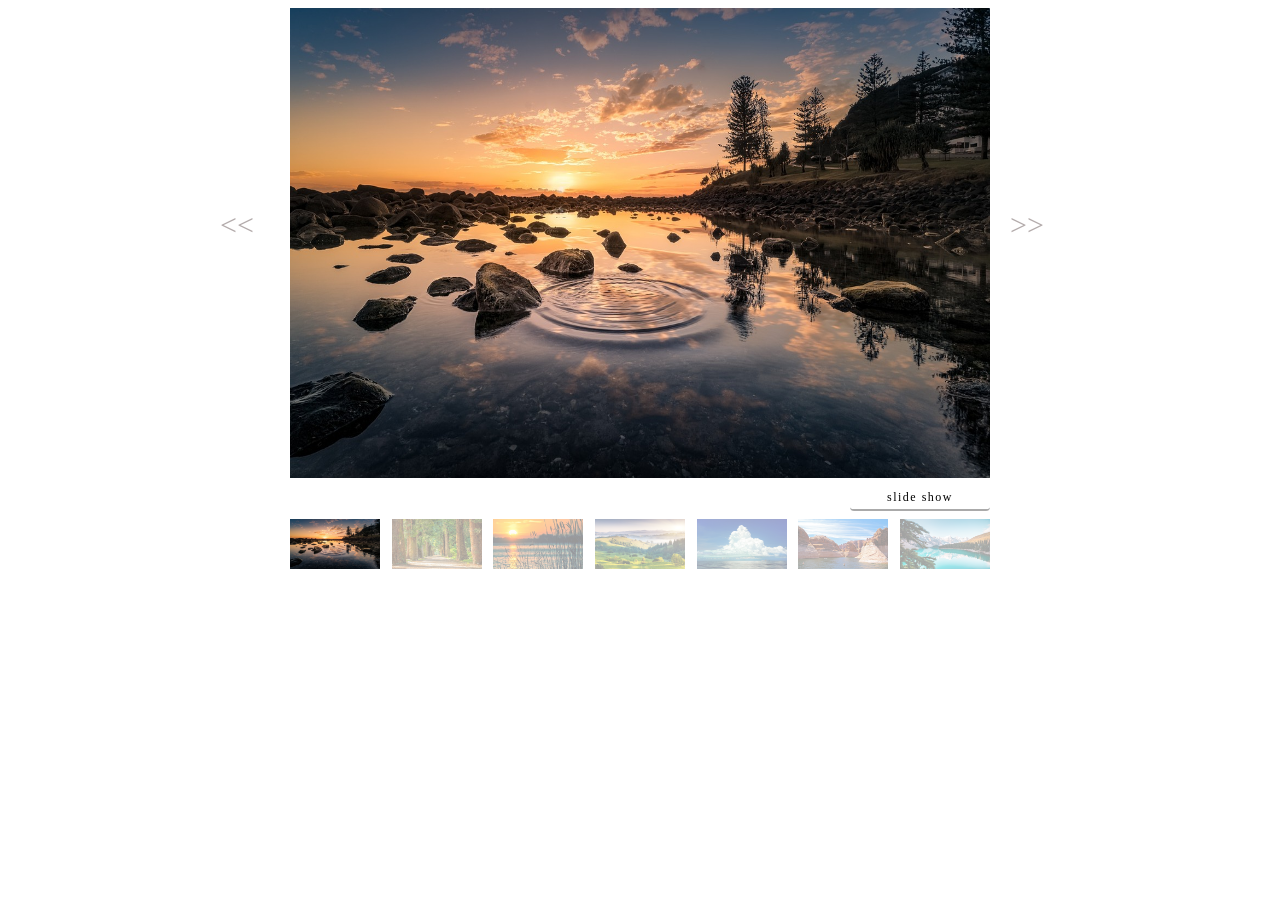
==== index.html @ 0baffd16 "Add files via upload" ====
<!DOCTYPE html>
<html lang="ja">
<head>
  <meta charset="utf-8">
  <title>Slideshow</title>
  <link rel="stylesheet" href="style.css">
</head>
<body>
  <main>
    <img id="main">
    <nav>
      <ul>
        <li id="play">slide show</li>
        <li id="prev">&lt;&lt;</li>
        <li id="next">&gt;&gt;</li>
      </ul>
    </nav>

    <ul class="thumbnails">
    </ul>
  </main>

  <script src="main.js"></script>
</body>
</html>
---- style.css ----
@charset 'utf-8';

.icon{
  font-size:200px;
}

main {
  width: 700px;
  margin: 0 auto;
  position:relative;

}

img {
  vertical-align: bottom;
}

ul {
  list-style: none;
  padding: 0;
  margin: 0;
 
  
  gap:10px;
}

#main {
  width: 100%;
  height: 470px;
  /* height: 200px; */
  margin-bottom: 8px;
}

nav {
  margin-bottom: 8px;
}

nav ul {
  display: flex;
  justify-content: space-between;

}

/* ボタン */
nav #play {
  border-bottom: 2px solid #aaa;
  box-sizing: border-box;
  letter-spacing: 1.5px;
  border-radius: 4px;
  font-size: 12px;
  padding: 4px;
  text-align: center;
  cursor: pointer;
  user-select: none;
  width: 140px;
  margin-left: auto;
}
#play:hover{
  border:none;
  border-bottom: 2px solid #797878;
  
}

nav li:hover {
  background: #f8f8f8;
}

#next,
#prev {
  width: 50px;
  /* height:200px; */
  font-size: 30px;
  font-weight: 100;
  position:absolute;
  top:200px;
  color:#6c5c5c84;
  cursor: pointer;
}
#next{
  right:-10%;
}
#prev{
  left:-10%;
}


.thumbnails {
 display:flex;
 justify-content: space-between;
  gap: 5px;
}

.thumbnails li {
  cursor: pointer;
  opacity: 0.4;
}

.thumbnails li:hover,
.thumbnails li.current {
  opacity: 1;
}

.thumbnails img {
  width: 90px;
  height:50px;
}
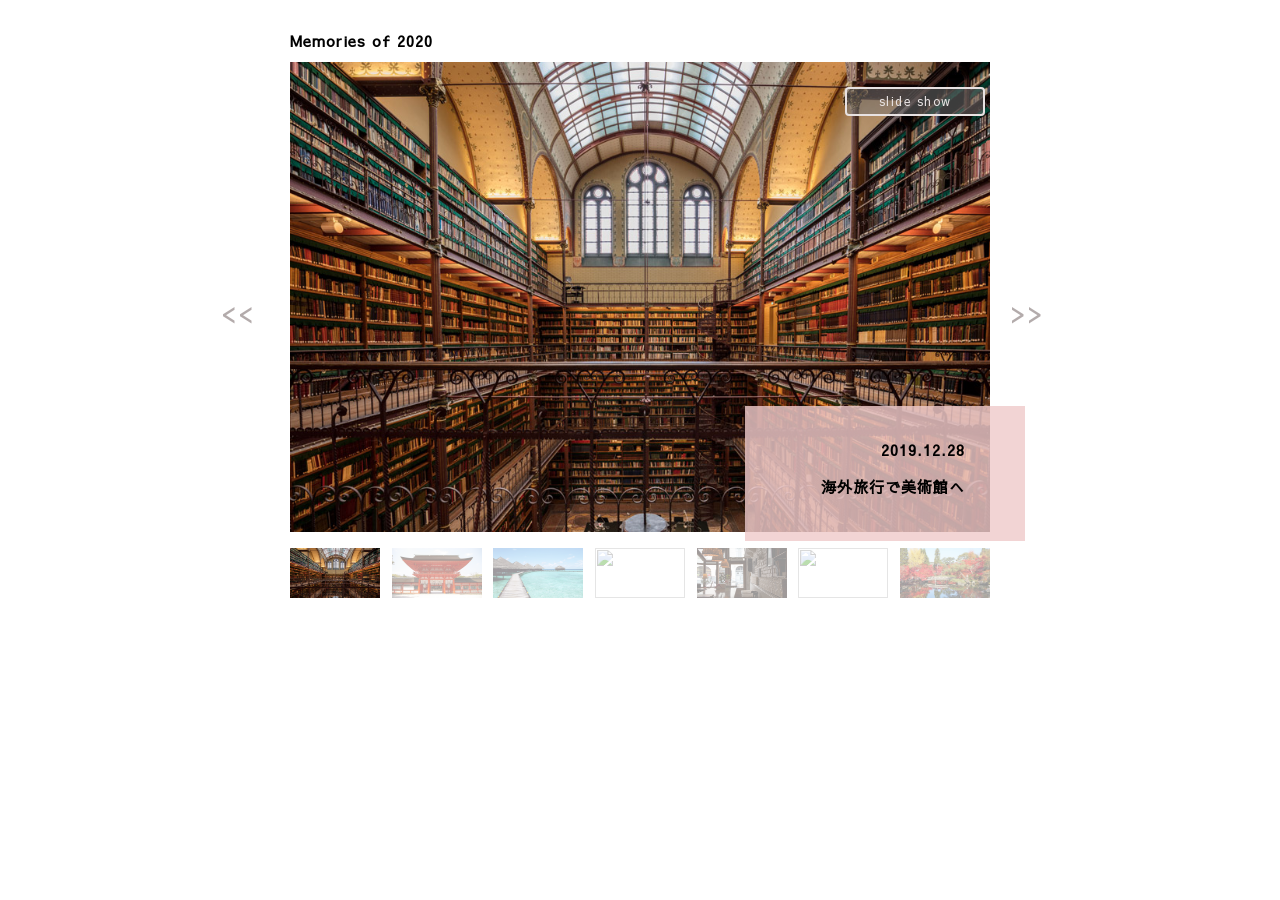
==== commit 299bd006: "Add files via upload" ====
--- a/index.html
+++ b/index.html
@@ -1,25 +1,39 @@
 <!DOCTYPE html>
 <html lang="ja">
-<head>
-  <meta charset="utf-8">
-  <title>Slideshow</title>
-  <link rel="stylesheet" href="style.css">
-</head>
-<body>
-  <main>
-    <img id="main">
-    <nav>
-      <ul>
-        <li id="play">slide show</li>
-        <li id="prev">&lt;&lt;</li>
-        <li id="next">&gt;&gt;</li>
-      </ul>
-    </nav>
+  <head>
+    <meta charset="utf-8" />
+    <title>Slideshow</title>
+    <link rel="stylesheet" href="style.css" />
+    <link rel="preconnect" href="https://fonts.googleapis.com" />
+    <link rel="preconnect" href="https://fonts.gstatic.com" crossorigin />
+    <link
+      href="https://fonts.googleapis.com/css2?family=Sawarabi+Gothic&display=swap"
+      rel="stylesheet"
+    />
+  </head>
+  <body>
+    <main>
+      <div class="container appear">
+        <div class="cover-slide">
+          <h1>Memories of 2020</h1>
+          <img id="main" class="zoom" />
+        </div>
+        <div class="text-container">
+          <h2 id="date">2020 memories</h2>
+          <h3 id="title">Pictures</h3>
+        </div>
+      </div>
+      <nav>
+        <ul>
+          <li id="play">slide show</li>
+          <li id="prev">&lt;&lt;</li>
+          <li id="next">&gt;&gt;</li>
+        </ul>
+      </nav>
 
-    <ul class="thumbnails">
-    </ul>
-  </main>
+      <ul class="thumbnails"></ul>
+    </main>
 
-  <script src="main.js"></script>
-</body>
-</html>+    <script src="main.js"></script>
+  </body>
+</html>
--- a/style.css
+++ b/style.css
@@ -1,14 +1,36 @@
 @charset 'utf-8';
 
-.icon{
-  font-size:200px;
+body {
+  font-family: "Sawarabi Gothic", sans-serif;
+  letter-spacing: 1px;
+  font-weight: 100;
+}
+
+h1,
+h2,
+h3 {
+  font-size: 15px;
+}
+
+.icon {
+  font-size: 200px;
 }
 
 main {
   width: 700px;
   margin: 0 auto;
-  position:relative;
-
+  position: relative;
+  margin-top: 30px;
+}
+.text-container {
+  position: absolute;
+  bottom: 10%;
+  right: -5%;
+  width: 200px;
+  height: 100px;
+  padding: 20px 60px 15px 20px;
+  text-align: right;
+  background-color: rgba(240, 203, 203, 0.817);
 }
 
 img {
@@ -19,9 +41,7 @@
   list-style: none;
   padding: 0;
   margin: 0;
- 
-  
-  gap:10px;
+  gap: 10px;
 }
 
 #main {
@@ -38,27 +58,30 @@
 nav ul {
   display: flex;
   justify-content: space-between;
-
 }
 
 /* ボタン */
 nav #play {
-  border-bottom: 2px solid #aaa;
+  border: 2px solid #e8e2e2;
   box-sizing: border-box;
   letter-spacing: 1.5px;
   border-radius: 4px;
   font-size: 12px;
+  color: #e8e2e2;
+  background-color: rgba(121, 120, 120, 0.5);
   padding: 4px;
   text-align: center;
   cursor: pointer;
   user-select: none;
   width: 140px;
   margin-left: auto;
+  z-index: 5;
+  position: absolute;
+  top: 10%;
+  right: 5px;
 }
-#play:hover{
-  border:none;
-  border-bottom: 2px solid #797878;
-  
+#play:hover {
+  border-bottom: 2px solid #e8e2e2;
 }
 
 nav li:hover {
@@ -71,22 +94,21 @@
   /* height:200px; */
   font-size: 30px;
   font-weight: 100;
-  position:absolute;
-  top:200px;
-  color:#6c5c5c84;
+  position: absolute;
+  top: 260px;
+  color: #6c5c5c84;
   cursor: pointer;
 }
-#next{
-  right:-10%;
+#next {
+  right: -10%;
 }
-#prev{
-  left:-10%;
+#prev {
+  left: -10%;
 }
 
-
 .thumbnails {
- display:flex;
- justify-content: space-between;
+  display: flex;
+  justify-content: space-between;
   gap: 5px;
 }
 
@@ -98,9 +120,77 @@
 .thumbnails li:hover,
 .thumbnails li.current {
   opacity: 1;
+  overflow: hidden;
+}
+
+.thumbnails li img:hover {
+  transform: scale(1.4);
 }
 
 .thumbnails img {
   width: 90px;
-  height:50px;
-}+  height: 50px;
+}
+
+/* animation============================ */
+/* .cover-slide{
+  position:relative;
+  overflow: hidden;
+
+}
+.cover-slide::after{
+  content:'';
+  position:absolute;
+  z-index: 2;
+  top:0;
+  left:0;
+  right:0;
+  bottom:0;
+  background-color:#eaebe689;
+  z-index:1;
+  animation:cover 1.2s 0s forwards ease-in-out;
+  
+}
+@keyframes cover{
+  0%{
+    left:0;
+    right:100%;
+  }
+  50%{
+    left:0;
+    right:0;
+  }
+  100%{
+    left:100%;
+    right:0;
+  }
+}
+
+ .zoom{
+    opacity: 1;
+  }
+
+  .appear .zoom{
+    opacity:1;
+    animation:image 1.2s 0.1s ease-in-out;
+    animation-fill-mode: normal;
+  }
+
+  @keyframes image{
+    0%{
+      opacity:0.3;
+    }
+    50%{
+      opacity:0.5;
+    }
+    50.1%{
+      opacity: 0.7;
+      transform:scale(1.1);
+    }
+    100%{
+      opacity:1;
+    }
+  }
+  .appear .img{
+    opacity:1;
+  } */
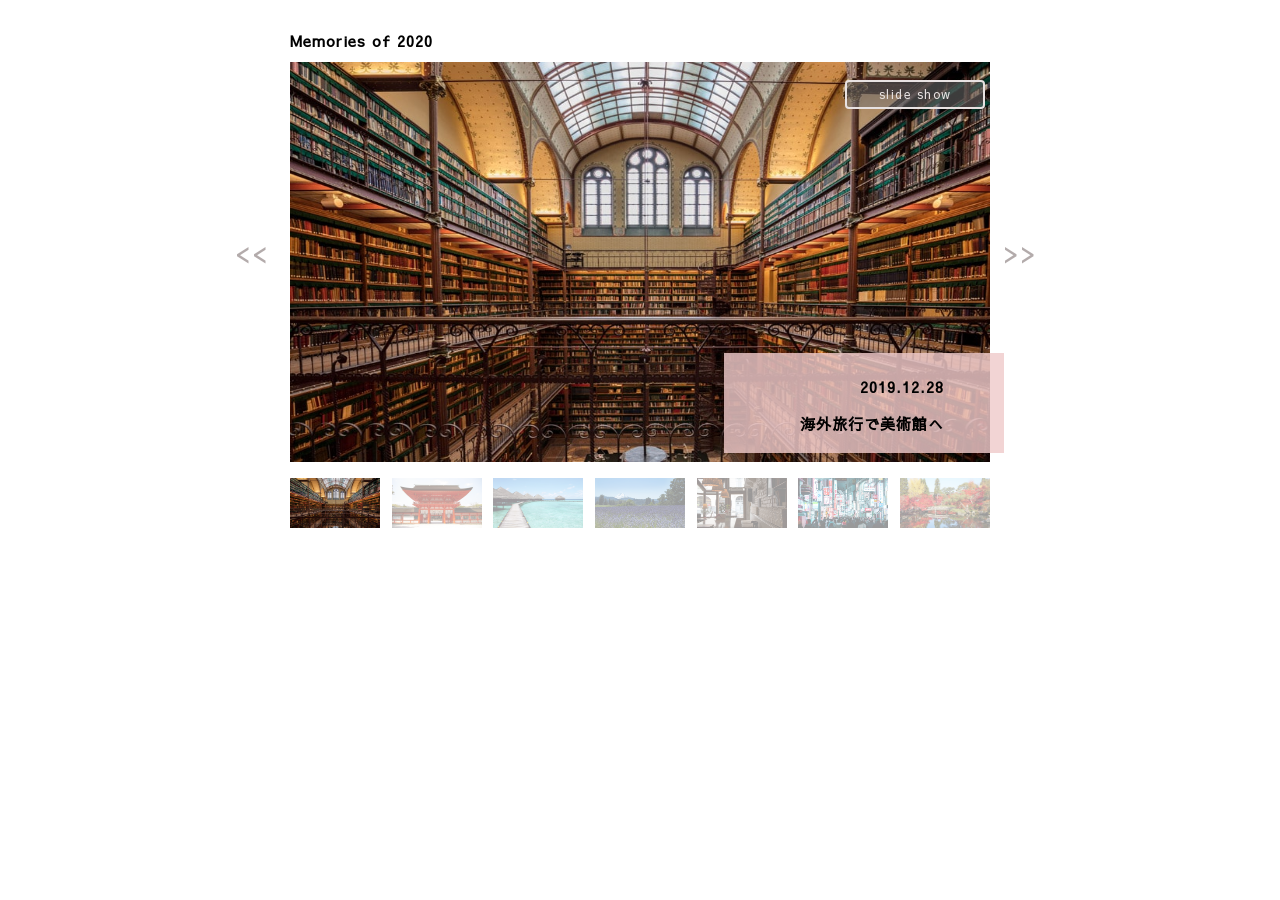
==== commit 837f496a: "Add files via upload" ====
--- a/index.html
+++ b/index.html
@@ -16,7 +16,7 @@
       <div class="container appear">
         <div class="cover-slide">
           <h1>Memories of 2020</h1>
-          <img id="main" class="zoom" />
+          <img id="main" class="zoom" alt="スライドショーのメイン画像" />
         </div>
         <div class="text-container">
           <h2 id="date">2020 memories</h2>
--- a/style.css
+++ b/style.css
@@ -24,11 +24,11 @@
 }
 .text-container {
   position: absolute;
-  bottom: 10%;
-  right: -5%;
+  bottom: 15%;
+  right: -2%;
   width: 200px;
-  height: 100px;
-  padding: 20px 60px 15px 20px;
+  height: 70px;
+  padding: 10px 60px 20px 20px;
   text-align: right;
   background-color: rgba(240, 203, 203, 0.817);
 }
@@ -46,8 +46,7 @@
 
 #main {
   width: 100%;
-  height: 470px;
-  /* height: 200px; */
+  height: 400px;
   margin-bottom: 8px;
 }
 
@@ -91,19 +90,18 @@
 #next,
 #prev {
   width: 50px;
-  /* height:200px; */
   font-size: 30px;
   font-weight: 100;
   position: absolute;
-  top: 260px;
+  top: 200px;
   color: #6c5c5c84;
   cursor: pointer;
 }
 #next {
-  right: -10%;
+  right: -9%;
 }
 #prev {
-  left: -10%;
+  left: -8%;
 }
 
 .thumbnails {
